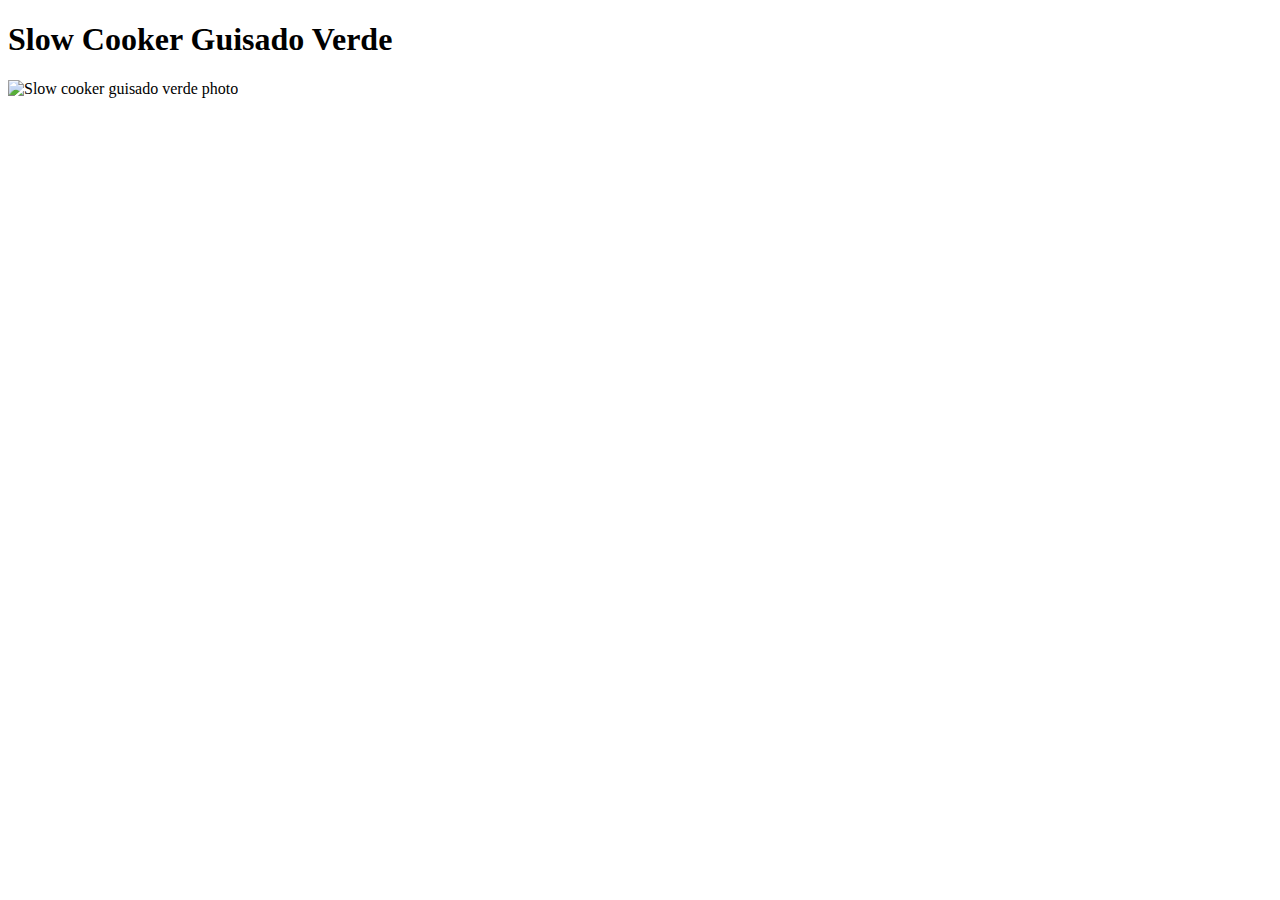
==== recipes/guisado-verde.html @ fbe7a3e7 "Contain image of guisado verde" ====
<!DOCTYPE html>
<html lang="en">
    <head>
        <meta charset="UTF-8">
        <title>Guisado Verde</title>
    </head>
    <body>
        <h1>Slow Cooker Guisado Verde</h1>
        <img src="../images/guisado_verde.jpg" alt="Slow cooker guisado verde photo">
        
    </body>
</html>
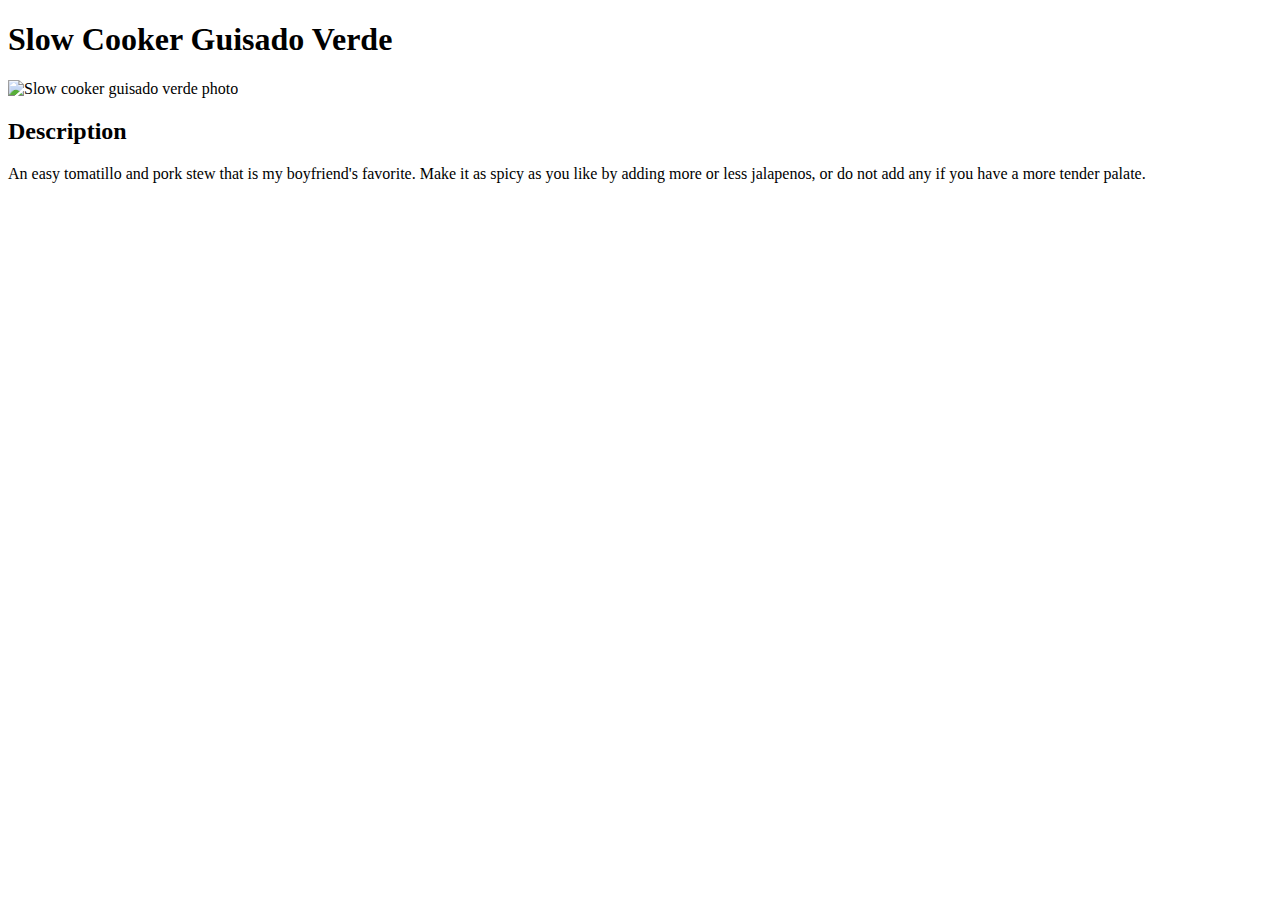
==== commit df35e3af: "Describe the guisado verde recipe" ====
--- a/recipes/guisado-verde.html
+++ b/recipes/guisado-verde.html
@@ -7,6 +7,9 @@
     <body>
         <h1>Slow Cooker Guisado Verde</h1>
         <img src="../images/guisado_verde.jpg" alt="Slow cooker guisado verde photo">
+
+        <h2>Description</h2>
+        <p>An easy tomatillo and pork stew that is my boyfriend's favorite. Make it as spicy as you like by adding more or less jalapenos, or do not add any if you have a more tender palate.</p>
         
     </body>
 </html>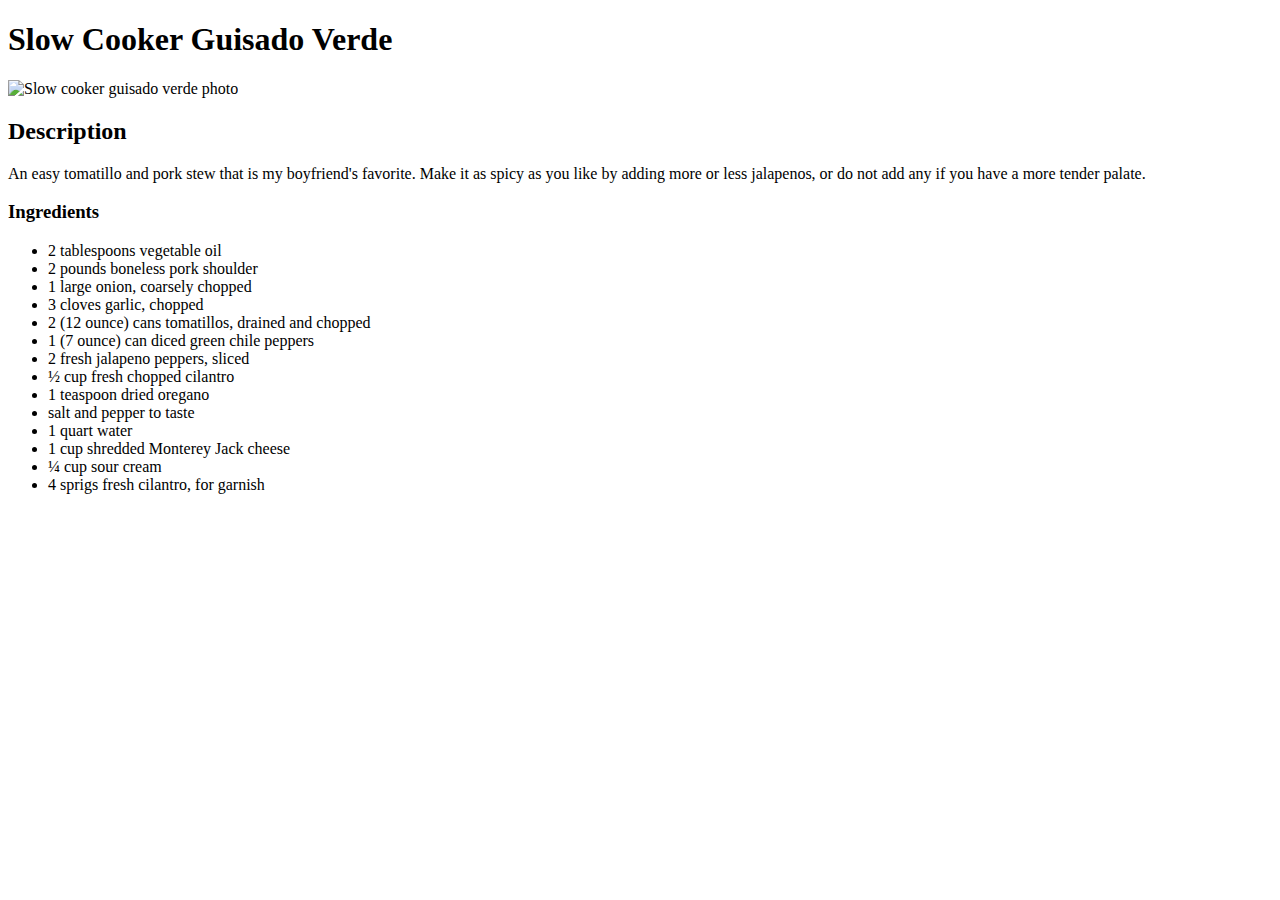
==== commit 4453960e: "List guisado verde recipe ingredients" ====
--- a/recipes/guisado-verde.html
+++ b/recipes/guisado-verde.html
@@ -10,6 +10,23 @@
 
         <h2>Description</h2>
         <p>An easy tomatillo and pork stew that is my boyfriend's favorite. Make it as spicy as you like by adding more or less jalapenos, or do not add any if you have a more tender palate.</p>
-        
+
+        <h3>Ingredients</h3>
+        <ul>
+            <li>2 tablespoons vegetable oil</li>
+            <li>2 pounds boneless pork shoulder</li>
+            <li>1 large onion, coarsely chopped</li>
+            <li>3 cloves garlic, chopped</li>
+            <li>2 (12 ounce) cans tomatillos, drained and chopped</li>
+            <li>1 (7 ounce) can diced green chile peppers</li>
+            <li>2 fresh jalapeno peppers, sliced</li>
+            <li>½ cup fresh chopped cilantro</li>
+            <li>1 teaspoon dried oregano</li>
+            <li>salt and pepper to taste</li>
+            <li>1 quart water</li>
+            <li>1 cup shredded Monterey Jack cheese</li>
+            <li>¼ cup sour cream</li>
+            <li>4 sprigs fresh cilantro, for garnish</li>
+        </ul>
     </body>
 </html>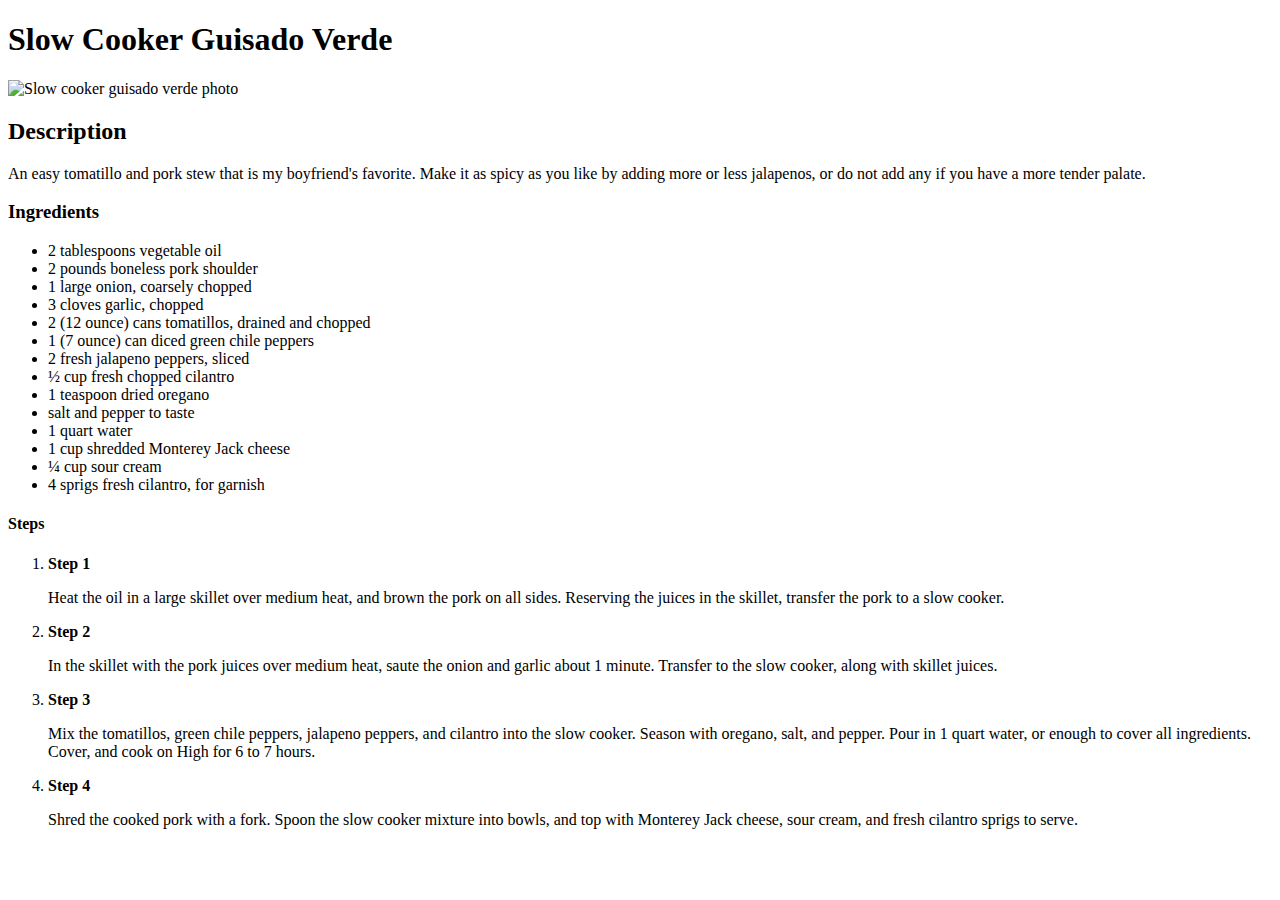
==== commit 5a8d7784: "Lay out steps in making the guisadon verde dish" ====
--- a/recipes/guisado-verde.html
+++ b/recipes/guisado-verde.html
@@ -28,5 +28,17 @@
             <li>¼ cup sour cream</li>
             <li>4 sprigs fresh cilantro, for garnish</li>
         </ul>
+
+        <h4>Steps</h4>
+        <ol>
+            <li><strong>Step 1</strong></li>
+            <p>Heat the oil in a large skillet over medium heat, and brown the pork on all sides. Reserving the juices in the skillet, transfer the pork to a slow cooker.</p>
+            <li><strong>Step 2</strong></li>
+            <p>In the skillet with the pork juices over medium heat, saute the onion and garlic about 1 minute. Transfer to the slow cooker, along with skillet juices.</p>
+            <li><strong>Step 3</strong></li>
+            <p>Mix the tomatillos, green chile peppers, jalapeno peppers, and cilantro into the slow cooker. Season with oregano, salt, and pepper. Pour in 1 quart water, or enough to cover all ingredients. Cover, and cook on High for 6 to 7 hours.</p>
+            <li><strong>Step 4</strong></li>
+            <p>Shred the cooked pork with a fork. Spoon the slow cooker mixture into bowls, and top with Monterey Jack cheese, sour cream, and fresh cilantro sprigs to serve.</p>
+        </ol>
     </body>
 </html>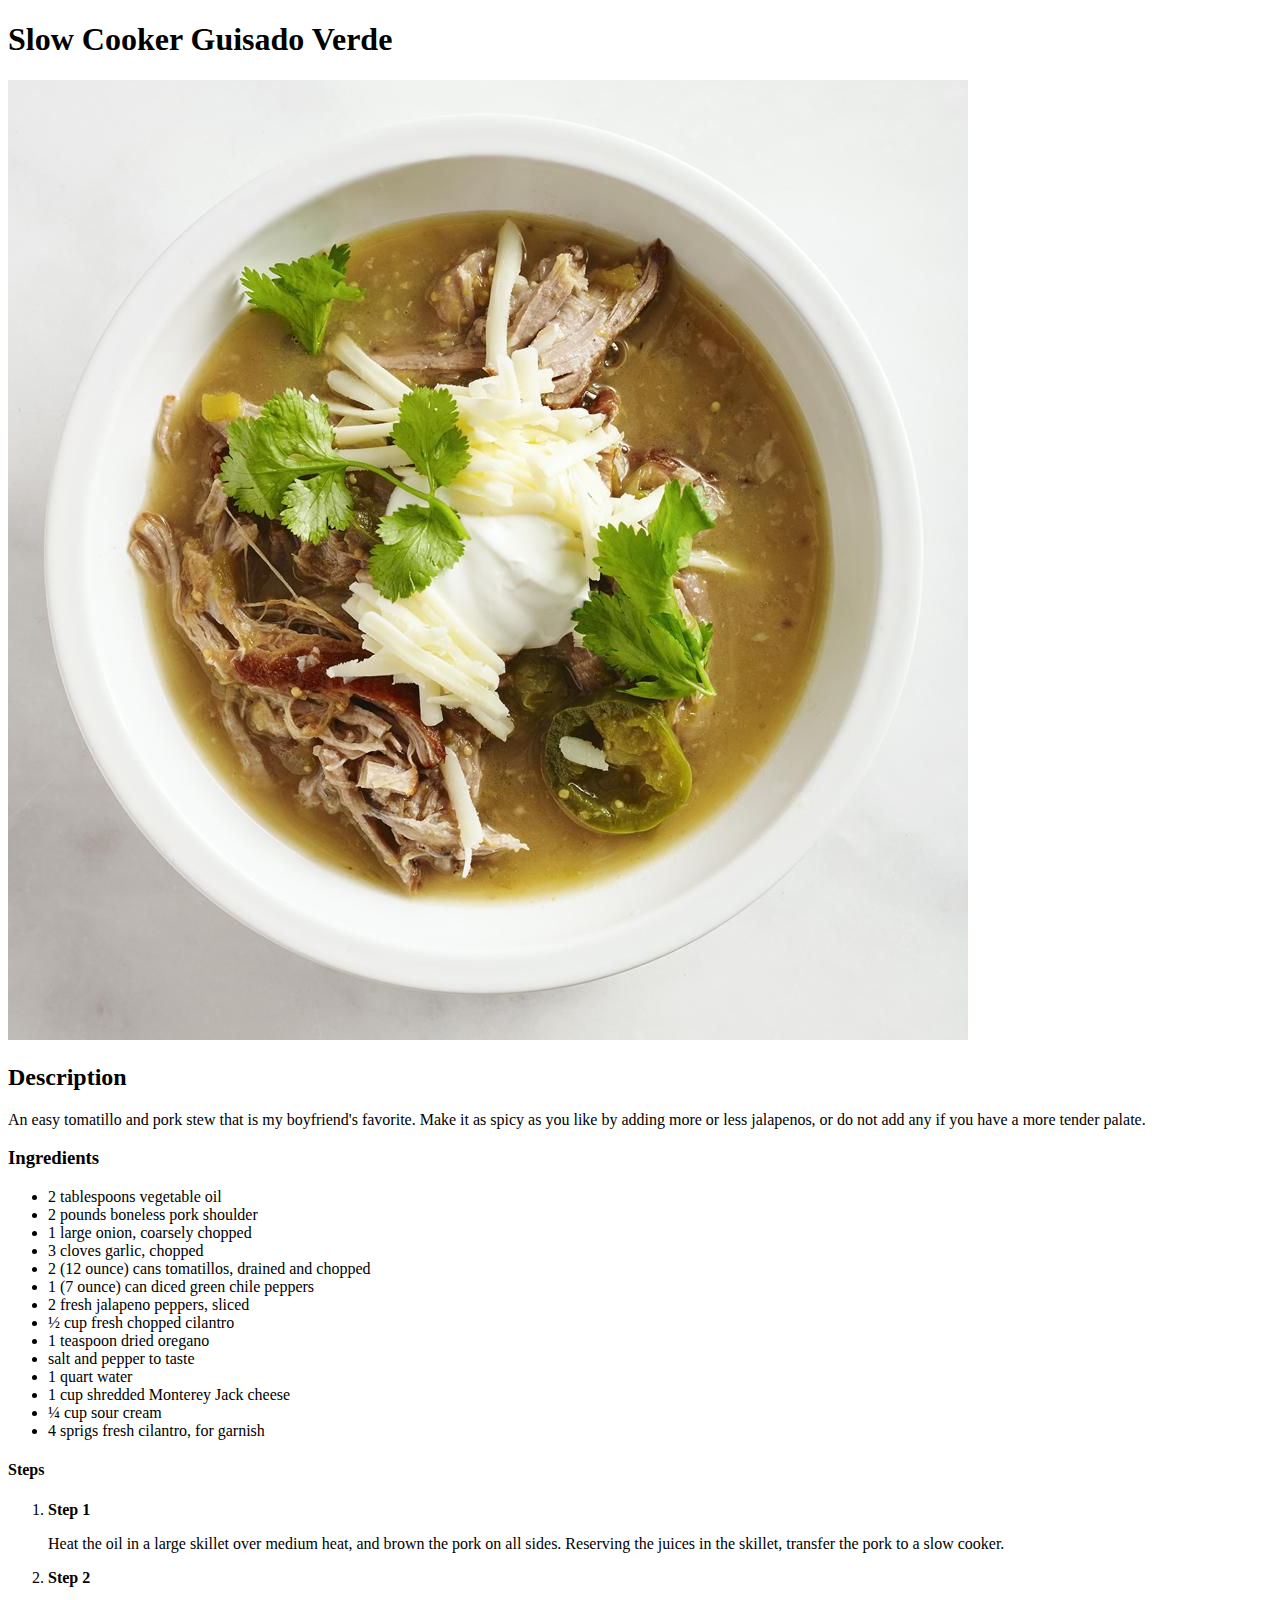
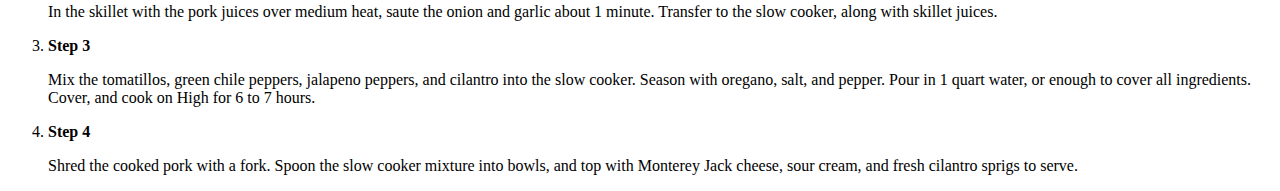
==== commit d4f608c1: "Link to css file" ====
--- a/recipes/guisado-verde.html
+++ b/recipes/guisado-verde.html
@@ -3,6 +3,7 @@
     <head>
         <meta charset="UTF-8">
         <title>Guisado Verde</title>
+        <link rel="stylesheet" href="../styles.css">
     </head>
     <body>
         <h1>Slow Cooker Guisado Verde</h1>
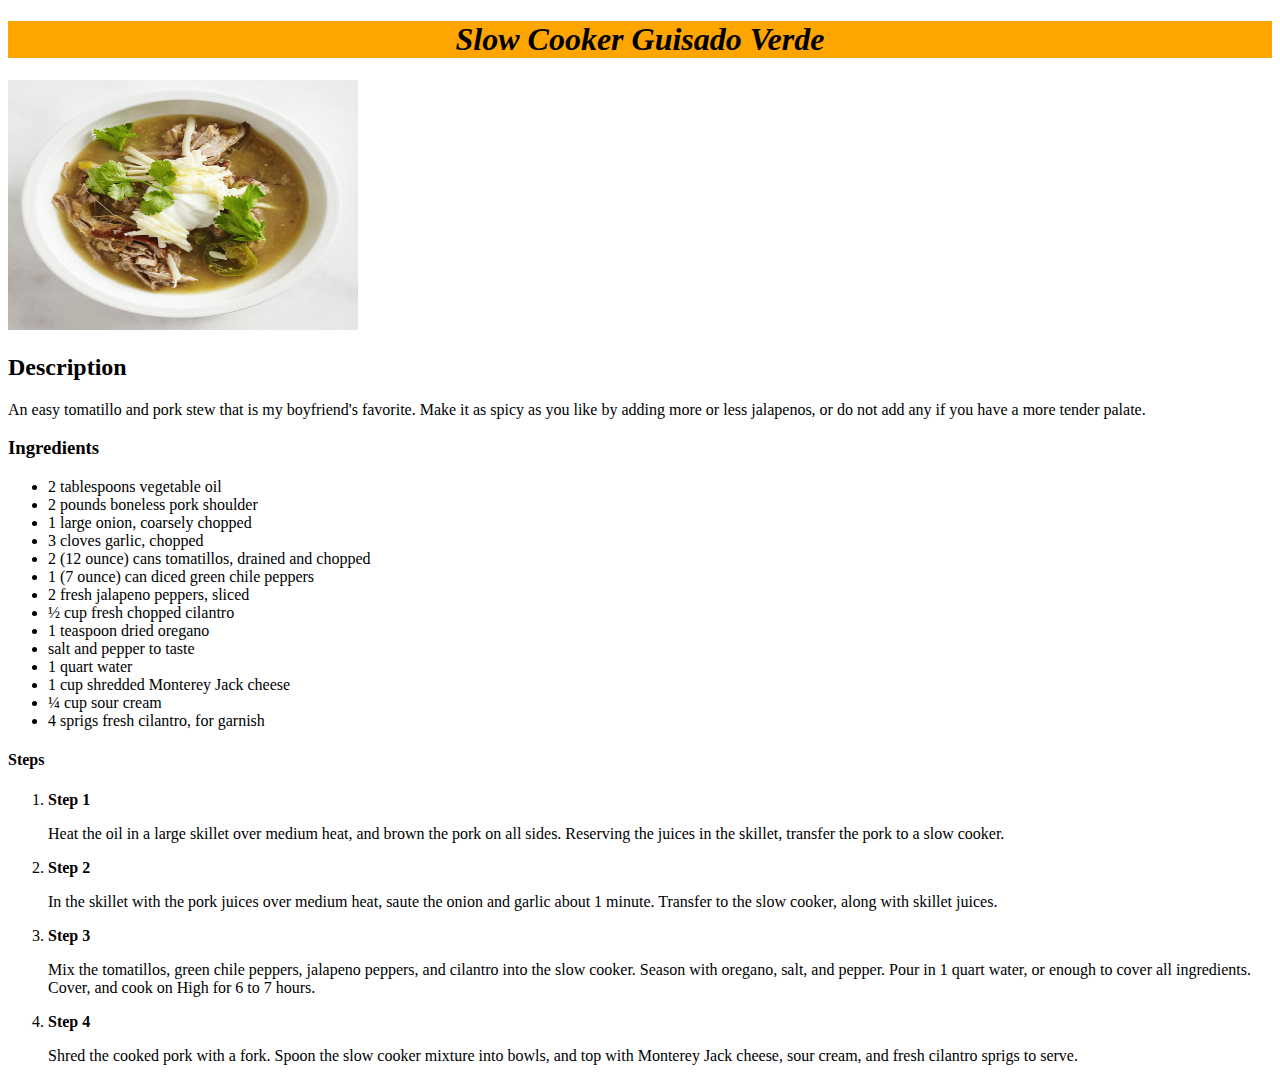
==== commit 6e4d808f: "Add ID to h1" ====
--- a/recipes/guisado-verde.html
+++ b/recipes/guisado-verde.html
@@ -6,7 +6,7 @@
         <link rel="stylesheet" href="../styles.css">
     </head>
     <body>
-        <h1>Slow Cooker Guisado Verde</h1>
+        <h1 id="top-heading">Slow Cooker Guisado Verde</h1>
         <img src="../images/guisado_verde.jpg" alt="Slow cooker guisado verde photo">
 
         <h2>Description</h2>
--- a/styles.css
+++ b/styles.css
@@ -0,0 +1,26 @@
+body{
+    background-color: white;
+}
+
+img{
+    height: 250px;
+    width:  350px;
+}
+
+h1{
+    background-color: rgb(255, 165, 0);
+    color: black;
+    text-align: center;
+    font-size: xx-large;
+    font-weight: bold;
+    font-style: oblique;
+}
+
+.recipe-name{
+    background-color: orange;
+    color: black;
+    text-align: center;
+    font-size: xx-large;
+    font-family:"Papyrus", fantasy;
+    font-weight: bold;
+}